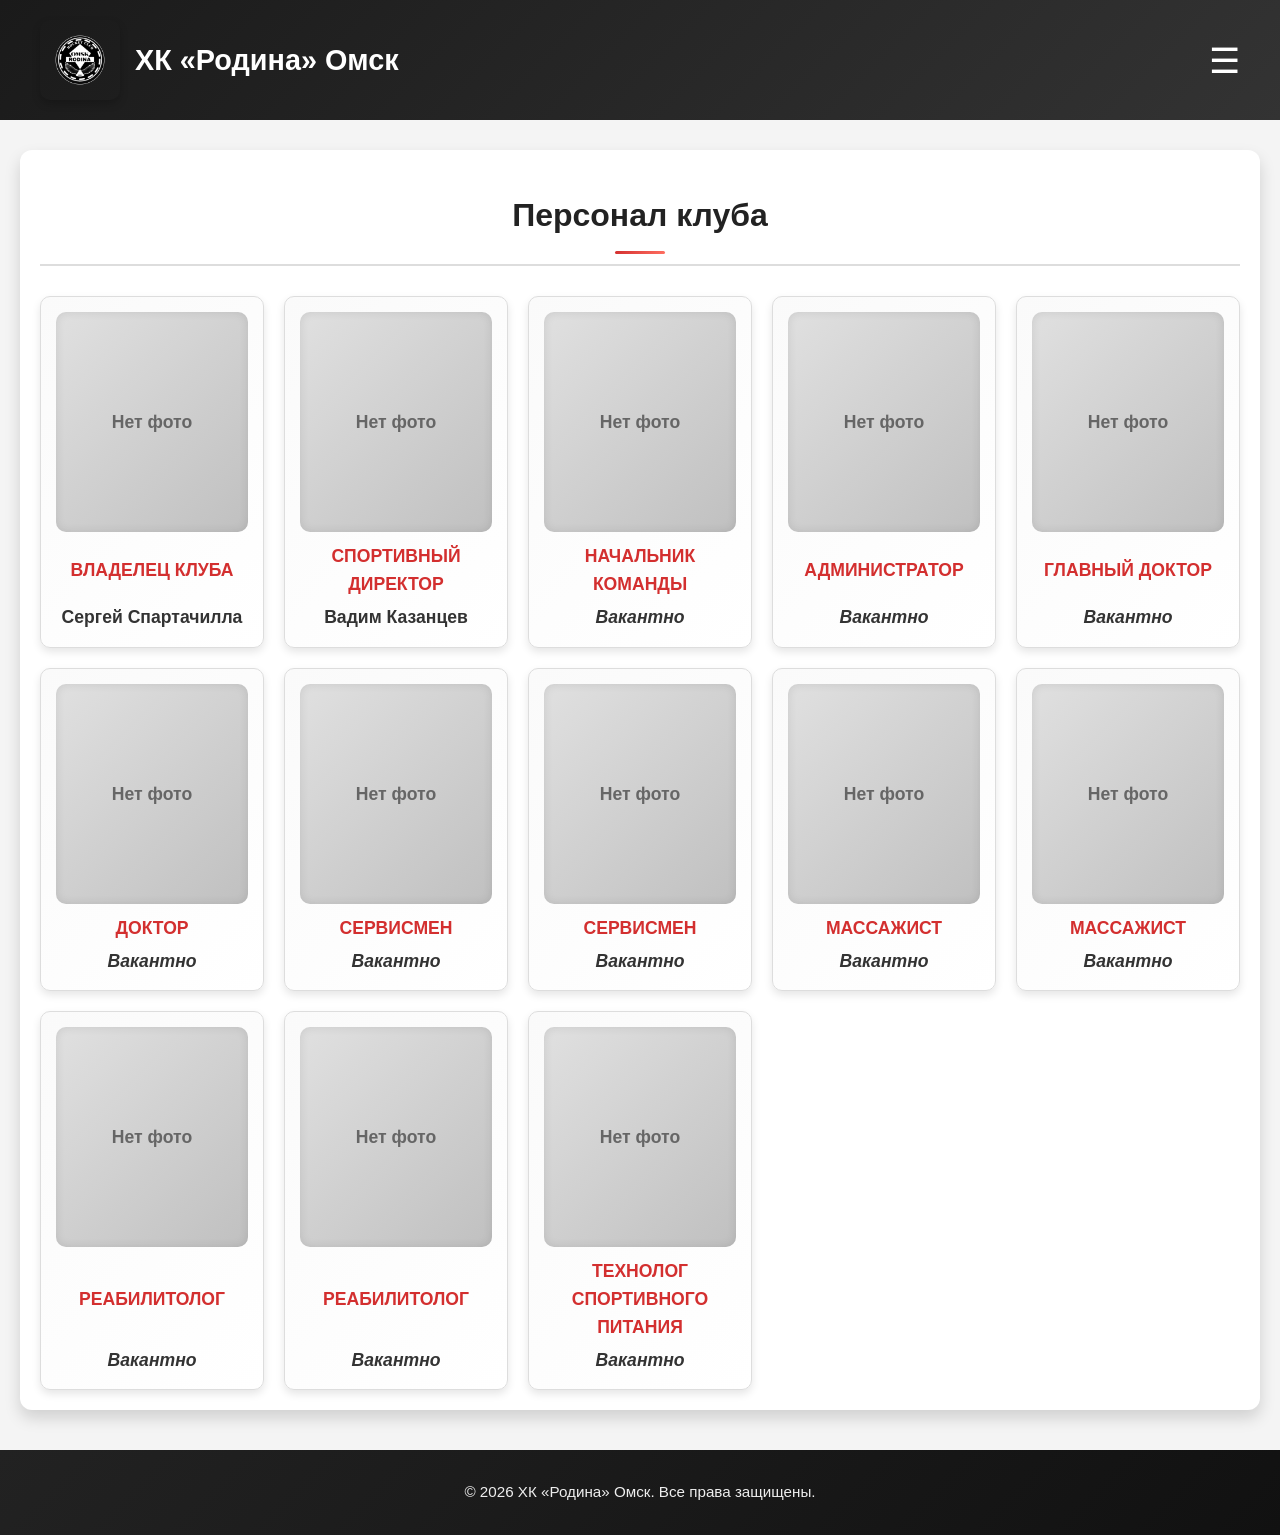
==== Персонал.html @ 407b12ba "Изменения в коде" ====
<!DOCTYPE html>
<html lang="ru">
<head>
<meta charset="UTF-8" />
<meta name="viewport" content="width=device-width, initial-scale=1.0" />
<title>Персонал клуба | ХК Родина Омск</title>
<link rel="icon" href="images/Logo.png" type="image/png">
<style>
  /* Общие стили */
  body {
    font-family: 'Helvetica Neue', Helvetica, Arial, sans-serif;
    margin: 0;
    padding: 0;
    background-color: #f4f4f4;
    line-height: 1.6;
    color: #333;
  }
  a { text-decoration: none; color: inherit; }
  a:hover { text-decoration: underline; }

  /* === ХЕДЕР И МЕНЮ (ГАМБУРГЕР) === */
  header {
    background: linear-gradient(135deg, #1a1a1a, #333);
    padding: 20px 40px;
    display: flex;
    align-items: center;
    justify-content: space-between;
    transition: background 0.3s;
    position: relative;
  }
  .header-container { display: flex; align-items: center; gap: 15px; }
  header h1 { margin: 0; font-size: 1.8em; color: #fff; }
  .header-logo {
    width: 80px; height: 80px;
    object-fit: contain; border-radius: 10px;
    box-shadow: 0 4px 8px rgba(0,0,0,0.2);
    transition: transform 0.3s;
  }
  .header-logo:hover { transform: scale(1.05); }

  /* Кнопка "3 полоски" */
  .menu-btn {
    background: none; border: none; color: white;
    font-size: 2.2em; cursor: pointer; padding: 0; transition: color 0.3s;
  }
  .menu-btn:hover { color: #d32f2f; }

  /* Выпадающее меню */
  .dropdown-menu {
    display: none; position: absolute; right: 20px; top: 100%;
    background-color: #222; min-width: 180px;
    box-shadow: 0 8px 16px rgba(0,0,0,0.5);
    z-index: 1000; border-radius: 0 0 8px 8px;
    border-top: 3px solid #d32f2f; overflow: hidden;
  }
  .dropdown-menu a {
    color: white; padding: 12px 20px; text-decoration: none;
    display: block; font-weight: 600; transition: background 0.3s, padding-left 0.3s;
  }
  .dropdown-menu a:hover { background-color: #d32f2f; padding-left: 25px; }
  .dropdown-menu.show { display: block; }

  /* Основной контейнер */
  .container {
    max-width: 1200px; margin: 30px auto; padding: 20px;
    background: #fff; border-radius: 12px;
    box-shadow: 0 8px 16px rgba(0,0,0,0.15);
  }
  .container:hover { box-shadow: 0 12px 24px rgba(0,0,0,0.2); }

  /* Заголовки */
  h2 {
    margin-top: 20px; margin-bottom: 30px; font-size: 2em;
    color: #222; border-bottom: 2px solid #ddd; padding-bottom: 10px;
    text-align: center;
  }
  h2::after {
    content: ""; display: block; width: 50px; height: 3px;
    background: linear-gradient(135deg, #d32f2f, #ff6f61);
    margin-top: 10px; border-radius: 2px;
    margin-left: auto; margin-right: auto;
  }

  /* Сетка карточек */
  .player-grid {
    display: grid;
    grid-template-columns: repeat(auto-fill, minmax(220px, 1fr)); 
    gap: 20px;
  }

  /* Карточки сотрудников */
  .player-link {
    display: block; text-decoration: none; color: inherit;
  }
  .player-card {
    border: 1px solid #ddd; padding: 15px; text-align: center;
    border-radius: 10px; background: linear-gradient(135deg, #fafafa, #fff);
    box-shadow: 0 4px 8px rgba(0,0,0,0.1);
    transition: transform 0.3s, box-shadow 0.3s;
    height: 100%; display: flex; flex-direction: column; align-items: center; justify-content: space-between;
    box-sizing: border-box;
  }
  .player-card:hover {
    transform: translateY(-5px); box-shadow: 0 12px 20px rgba(0,0,0,0.2);
  }
  
  /* Заглушка для карточек без фото */
  .no-photo-placeholder {
    width: 100%; height: 220px; 
    background: linear-gradient(135deg, #e0e0e0, #c0c0c0);
    display: flex; align-items: center; justify-content: center;
    border-radius: 10px; margin-bottom: 10px;
    color: #666; font-weight: bold; font-size: 1.1em;
    box-shadow: inset 0 0 10px rgba(0,0,0,0.1);
  }

  .number {
    font-size: 1.1em; font-weight: bold; color: #d32f2f;
    margin-bottom: 5px; text-transform: uppercase;
  }
  .player-card h3 {
    margin: 0; font-size: 1.1em; color: #333;
  }
  /* Стиль для вакансии */
  .vacant {
    color: #777;
    font-style: italic;
  }

  /* Подвал */
  footer {
    background: linear-gradient(135deg, #222, #111);
    color: #eee; text-align: center; padding: 30px 20px;
    margin-top: 40px; font-size: 0.95em;
  }

  @media(max-width: 768px){
    header { flex-direction: row; padding: 15px 20px; }
    header h1 { font-size: 1.3em; }
    .header-logo { width: 50px; height: 50px; }
    .dropdown-menu { right: 10px; }
  }
</style>
</head>
<body>

<header>
  <div class="header-container">
    <img src="images/Logo.png" alt="Логотип" class="header-logo" />
    <h1>ХК «Родина» Омск</h1>
  </div>
  
  <!-- Кнопка меню -->
  <button class="menu-btn" onclick="toggleMenu(event)">&#9776;</button>

  <!-- Выпадающее меню -->
  <div class="dropdown-menu" id="dropdownMenu">
    <a href="index.html">Главная</a>
    <a href="Состав.html">Команда</a>
    <a href="Расписание.html">Расписание</a>
    <a href="#">Билеты</a>
    <a href="Новости.html">Новости</a>
    <a href="Контакты.html">Сотрудники</a>
  </div>
</header>

<div class="container">
  
  <!-- Единая секция с персоналом -->
  <section>
    <h2>Персонал клуба</h2>
    <div class="player-grid">
      
      <!-- 1. Владелец клуба -->
      <div class="player-card">
        <div class="no-photo-placeholder">Нет фото</div>
        <div class="number">Владелец клуба</div>
        <h3>Сергей Спартачилла</h3>
      </div>

      <!-- 2. Спортивный директор -->
      <div class="player-card">
        <div class="no-photo-placeholder">Нет фото</div>
        <div class="number">Спортивный директор</div>
        <h3>Вадим Казанцев</h3>
      </div>

      <!-- 3. Начальник команды -->
      <div class="player-card">
        <div class="no-photo-placeholder">Нет фото</div>
        <div class="number">Начальник команды</div>
        <h3 class="vacant">Вакантно</h3>
      </div>

      <!-- 4. Администратор -->
      <div class="player-card">
        <div class="no-photo-placeholder">Нет фото</div>
        <div class="number">Администратор</div>
        <h3 class="vacant">Вакантно</h3>
      </div>

      <!-- 5. Главный доктор -->
      <div class="player-card">
        <div class="no-photo-placeholder">Нет фото</div>
        <div class="number">Главный доктор</div>
        <h3 class="vacant">Вакантно</h3>
      </div>

      <!-- 6. Доктор -->
      <div class="player-card">
        <div class="no-photo-placeholder">Нет фото</div>
        <div class="number">Доктор</div>
        <h3 class="vacant">Вакантно</h3>
      </div>

      <!-- 7. Сервисмен (1) -->
      <div class="player-card">
        <div class="no-photo-placeholder">Нет фото</div>
        <div class="number">Сервисмен</div>
        <h3 class="vacant">Вакантно</h3>
      </div>

      <!-- 8. Сервисмен (2) -->
      <div class="player-card">
        <div class="no-photo-placeholder">Нет фото</div>
        <div class="number">Сервисмен</div>
        <h3 class="vacant">Вакантно</h3>
      </div>

      <!-- 9. Массажист (1) -->
      <div class="player-card">
        <div class="no-photo-placeholder">Нет фото</div>
        <div class="number">Массажист</div>
        <h3 class="vacant">Вакантно</h3>
      </div>

      <!-- 10. Массажист (2) -->
      <div class="player-card">
        <div class="no-photo-placeholder">Нет фото</div>
        <div class="number">Массажист</div>
        <h3 class="vacant">Вакантно</h3>
      </div>

      <!-- 11. Реабилитолог (1) -->
      <div class="player-card">
        <div class="no-photo-placeholder">Нет фото</div>
        <div class="number">Реабилитолог</div>
        <h3 class="vacant">Вакантно</h3>
      </div>

      <!-- 12. Реабилитолог (2) -->
      <div class="player-card">
        <div class="no-photo-placeholder">Нет фото</div>
        <div class="number">Реабилитолог</div>
        <h3 class="vacant">Вакантно</h3>
      </div>

      <!-- 13. Технолог спортивного питания -->
      <div class="player-card">
        <div class="no-photo-placeholder">Нет фото</div>
        <div class="number">Технолог спортивного питания</div>
        <h3 class="vacant">Вакантно</h3>
      </div>

    </div>
  </section>

</div>

<!-- Подвал -->
<footer>
  &copy; 2026 ХК «Родина» Омск. Все права защищены.
</footer>

<!-- Скрипт для меню -->
<script>
  function toggleMenu(event) {
    event.stopPropagation(); 
    document.getElementById('dropdownMenu').classList.toggle('show');
  }

  window.onclick = function(event) {
    var dropdown = document.getElementById('dropdownMenu');
    if (!event.target.matches('.menu-btn') && dropdown.classList.contains('show')) {
      dropdown.classList.remove('show');
    }
  }
</script>

</body>
</html>
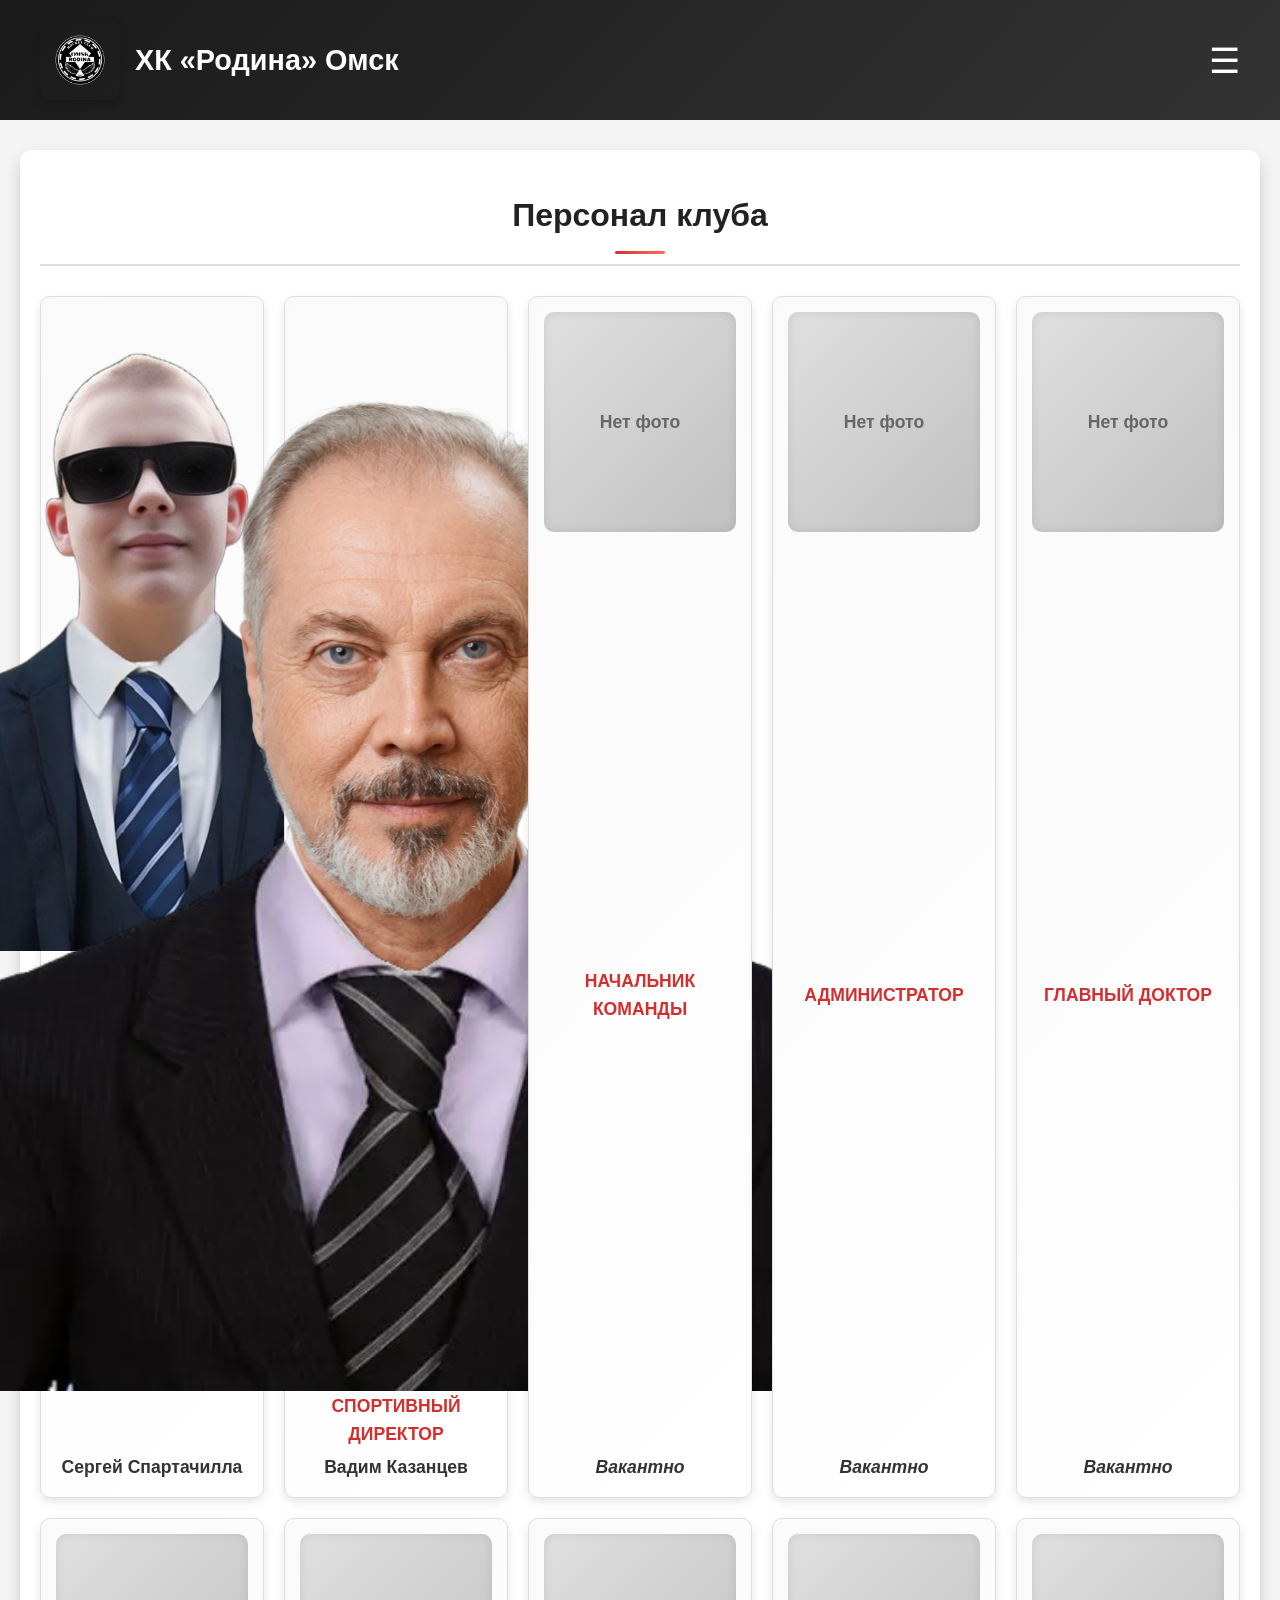
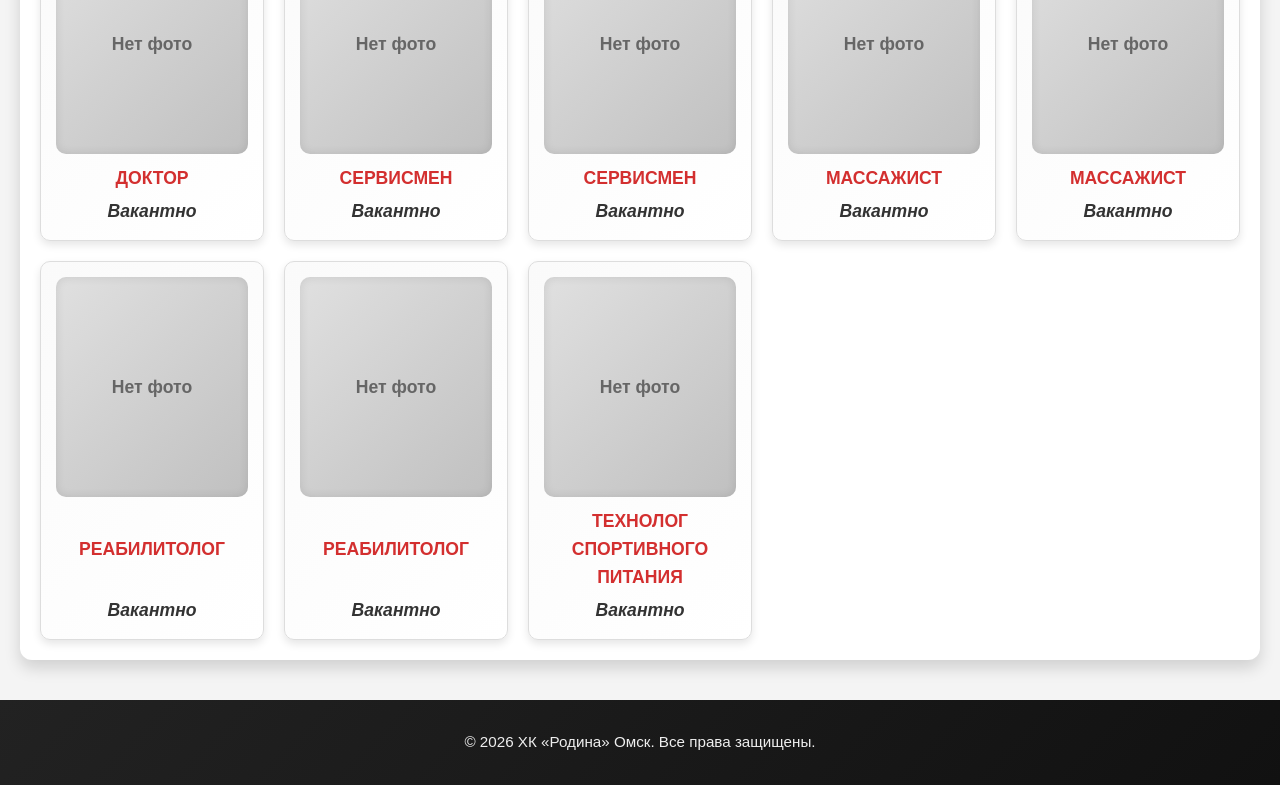
==== commit 141afd69: "Ы" ====
--- a/Персонал.html
+++ b/Персонал.html
@@ -173,14 +173,14 @@
       
       <!-- 1. Владелец клуба -->
       <div class="player-card">
-        <div class="no-photo-placeholder">Нет фото</div>
+        <img src="images/Sparta.png" alt="Сергей Спартачилла" />
         <div class="number">Владелец клуба</div>
         <h3>Сергей Спартачилла</h3>
       </div>
 
       <!-- 2. Спортивный директор -->
       <div class="player-card">
-        <div class="no-photo-placeholder">Нет фото</div>
+        <img src="images/Kazantsev.png" alt="Вадим Казанцев" />
         <div class="number">Спортивный директор</div>
         <h3>Вадим Казанцев</h3>
       </div>
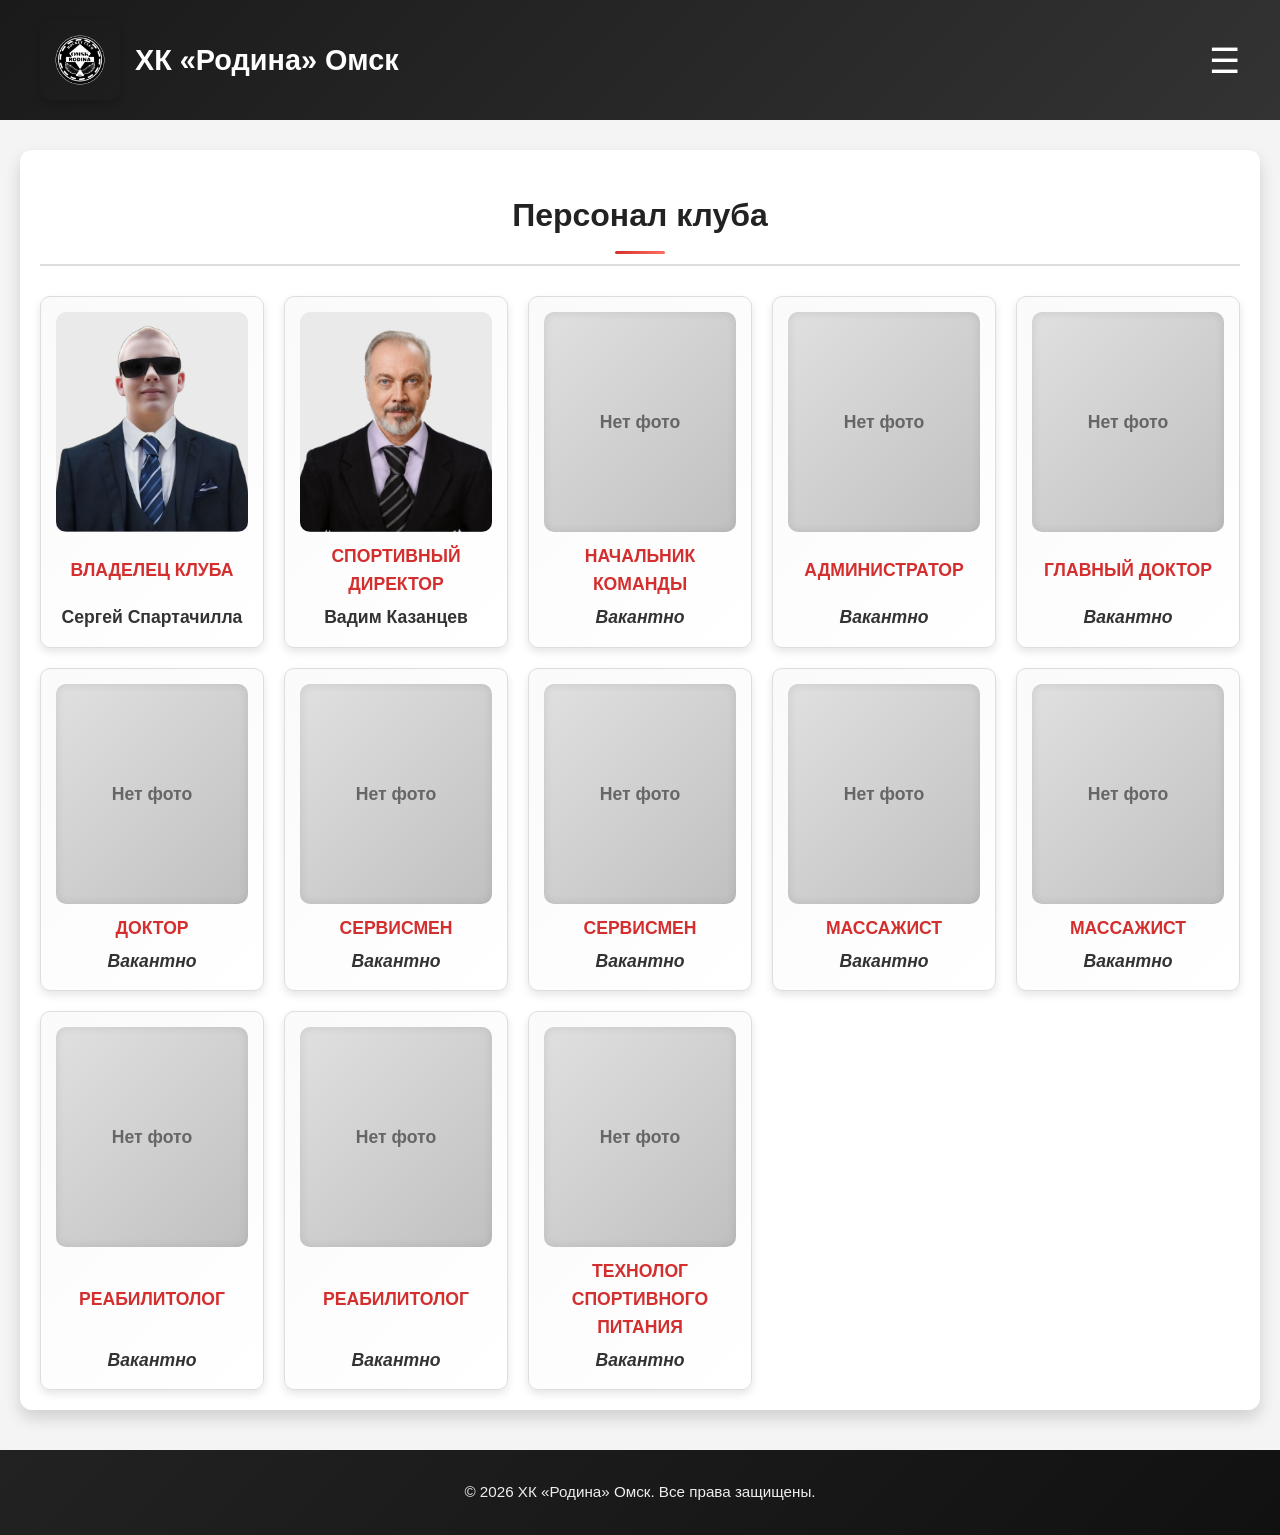
==== commit 3d5dc86a: "а" ====
--- a/Персонал.html
+++ b/Персонал.html
@@ -121,6 +121,16 @@
   .player-card h3 {
     margin: 0; font-size: 1.1em; color: #333;
   }
+  .player-card img {
+    width: 100%; 
+    height: 220px; 
+    object-fit: cover;
+    object-position: center 15%;
+    border-radius: 10px; 
+    margin-bottom: 10px;
+    transition: transform 0.3s;
+    background-color: #eaeaea;
+  }
   /* Стиль для вакансии */
   .vacant {
     color: #777;
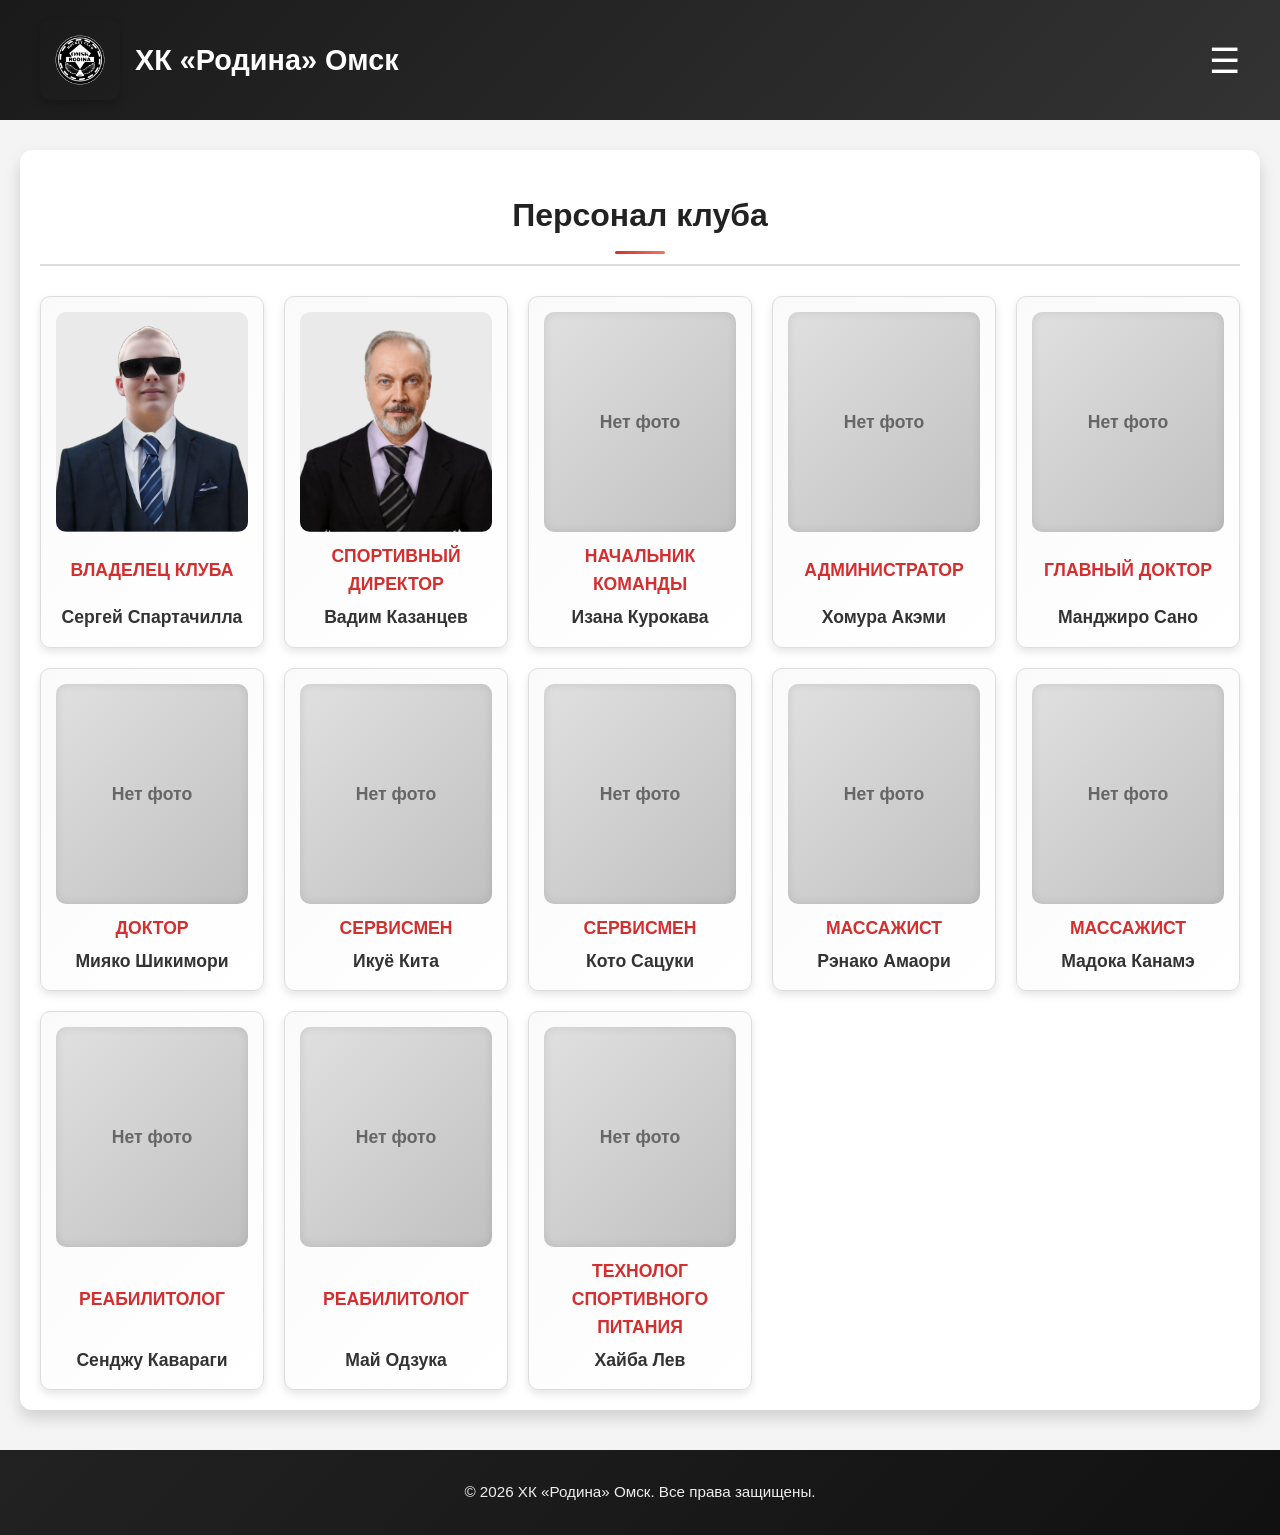
==== commit c71cf2cb: "Добавка" ====
--- a/Персонал.html
+++ b/Персонал.html
@@ -131,11 +131,6 @@
     transition: transform 0.3s;
     background-color: #eaeaea;
   }
-  /* Стиль для вакансии */
-  .vacant {
-    color: #777;
-    font-style: italic;
-  }
 
   /* Подвал */
   footer {
@@ -199,77 +194,77 @@
       <div class="player-card">
         <div class="no-photo-placeholder">Нет фото</div>
         <div class="number">Начальник команды</div>
-        <h3 class="vacant">Вакантно</h3>
+        <h3>Изана Курокава</h3>
       </div>
 
       <!-- 4. Администратор -->
       <div class="player-card">
         <div class="no-photo-placeholder">Нет фото</div>
         <div class="number">Администратор</div>
-        <h3 class="vacant">Вакантно</h3>
+        <h3>Хомура Акэми</h3>
       </div>
 
       <!-- 5. Главный доктор -->
       <div class="player-card">
         <div class="no-photo-placeholder">Нет фото</div>
         <div class="number">Главный доктор</div>
-        <h3 class="vacant">Вакантно</h3>
+        <h3>Манджиро Сано</h3>
       </div>
 
       <!-- 6. Доктор -->
       <div class="player-card">
         <div class="no-photo-placeholder">Нет фото</div>
         <div class="number">Доктор</div>
-        <h3 class="vacant">Вакантно</h3>
+        <h3>Мияко Шикимори</h3>
       </div>
 
       <!-- 7. Сервисмен (1) -->
       <div class="player-card">
         <div class="no-photo-placeholder">Нет фото</div>
         <div class="number">Сервисмен</div>
-        <h3 class="vacant">Вакантно</h3>
+        <h3>Икуё Кита</h3>
       </div>
 
       <!-- 8. Сервисмен (2) -->
       <div class="player-card">
         <div class="no-photo-placeholder">Нет фото</div>
         <div class="number">Сервисмен</div>
-        <h3 class="vacant">Вакантно</h3>
+        <h3>Кото Сацуки</h3>
       </div>
 
       <!-- 9. Массажист (1) -->
       <div class="player-card">
         <div class="no-photo-placeholder">Нет фото</div>
         <div class="number">Массажист</div>
-        <h3 class="vacant">Вакантно</h3>
+        <h3>Рэнако Амаори</h3>
       </div>
 
       <!-- 10. Массажист (2) -->
       <div class="player-card">
         <div class="no-photo-placeholder">Нет фото</div>
         <div class="number">Массажист</div>
-        <h3 class="vacant">Вакантно</h3>
+        <h3>Мадока Канамэ</h3>
       </div>
 
       <!-- 11. Реабилитолог (1) -->
       <div class="player-card">
         <div class="no-photo-placeholder">Нет фото</div>
         <div class="number">Реабилитолог</div>
-        <h3 class="vacant">Вакантно</h3>
+        <h3>Сенджу Кавараги</h3>
       </div>
 
       <!-- 12. Реабилитолог (2) -->
       <div class="player-card">
         <div class="no-photo-placeholder">Нет фото</div>
         <div class="number">Реабилитолог</div>
-        <h3 class="vacant">Вакантно</h3>
+        <h3>Май Одзука</h3>
       </div>
 
       <!-- 13. Технолог спортивного питания -->
       <div class="player-card">
         <div class="no-photo-placeholder">Нет фото</div>
         <div class="number">Технолог спортивного питания</div>
-        <h3 class="vacant">Вакантно</h3>
+        <h3>Хайба Лев</h3>
       </div>
 
     </div>
